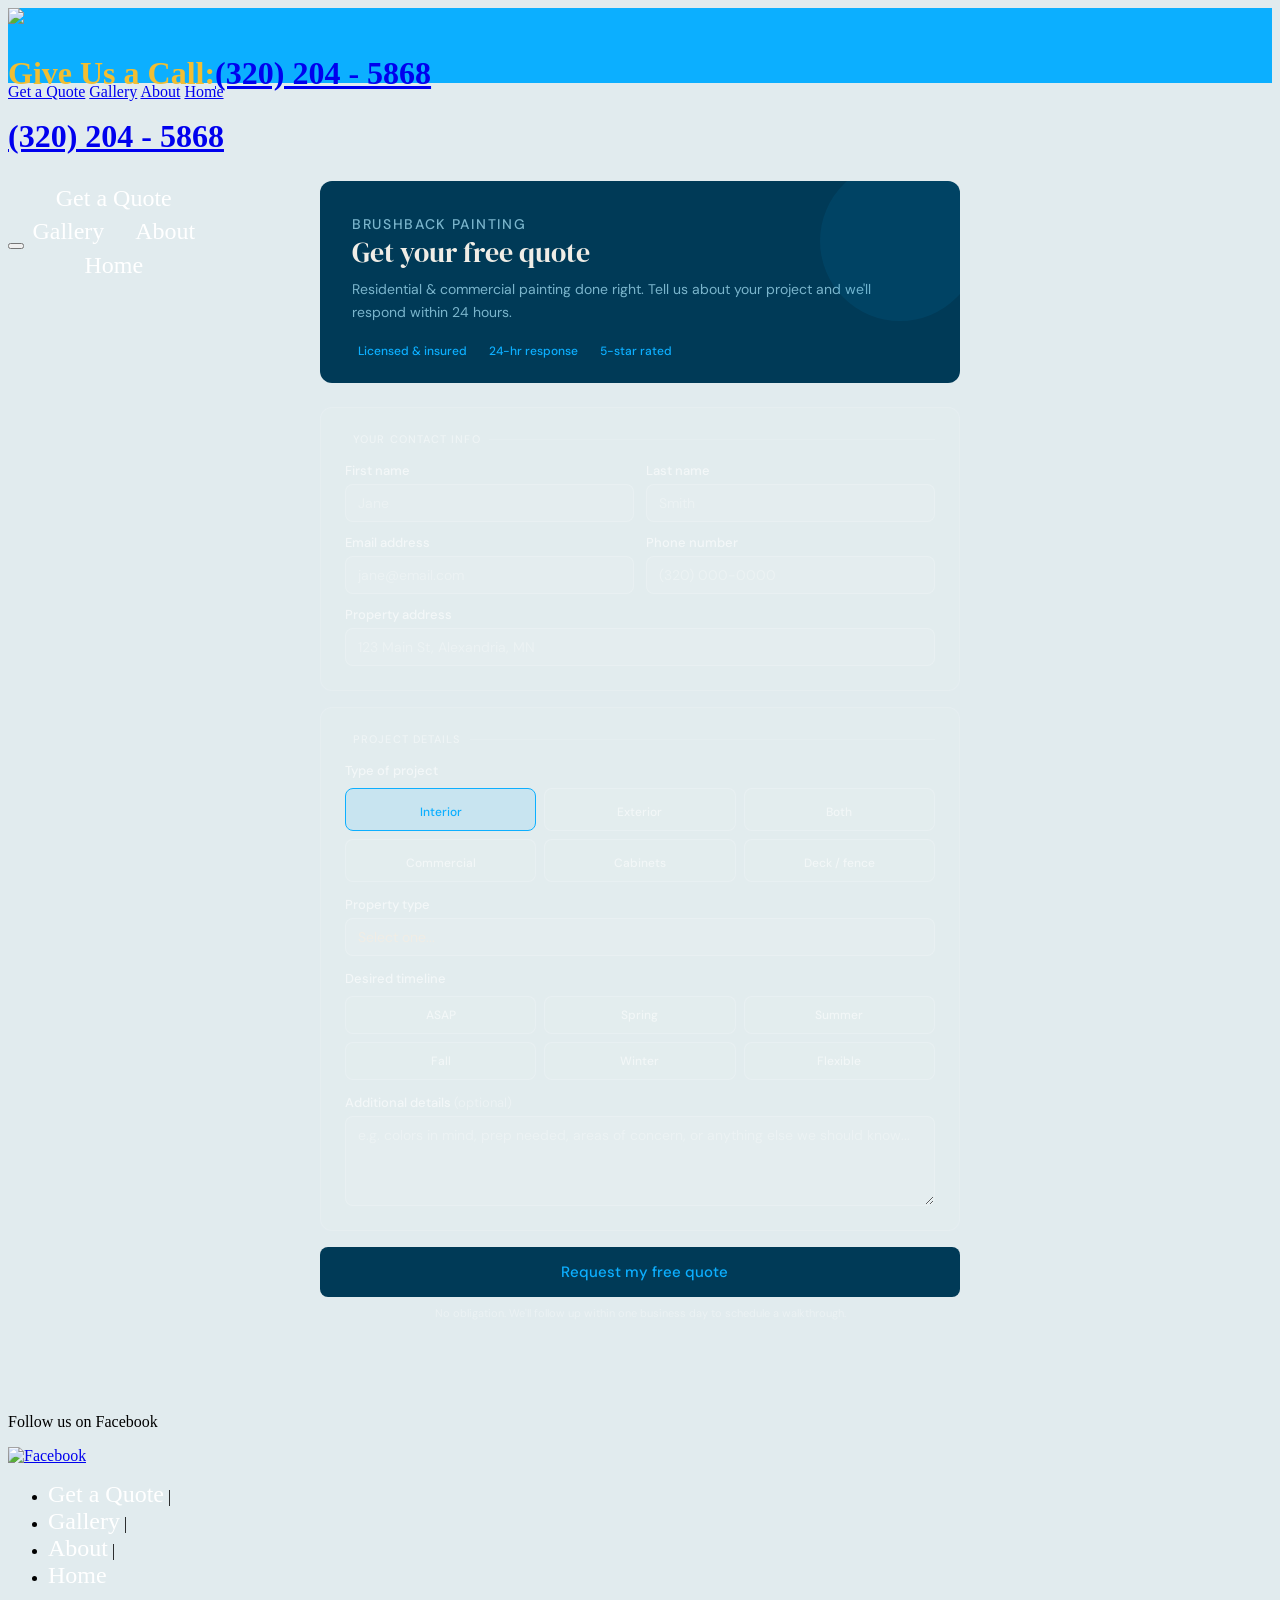
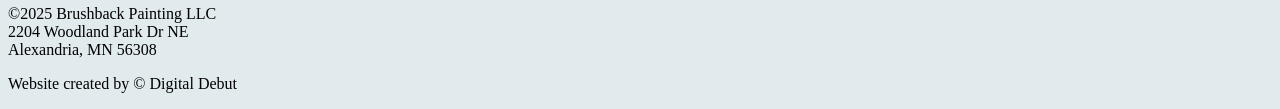
==== quote.html @ 73f0c844 "Add files via upload" ====
<!DOCTYPE html>
<html lang="en">

<head>
  <!-- Google Tag Manager -->
  <script>(function(w,d,s,l,i){w[l]=w[l]||[];w[l].push({'gtm.start':
    new Date().getTime(),event:'gtm.js'});var f=d.getElementsByTagName(s)[0],
    j=d.createElement(s),dl=l!='dataLayer'?'&l='+l:'';j.async=true;j.src=
    'https://www.googletagmanager.com/gtm.js?id='+i+dl;f.parentNode.insertBefore(j,f);
    })(window,document,'script','dataLayer','GTM-P9VCWCXB');</script>
  <!-- End Google Tag Manager -->

  <meta charset="utf-8" />
  <meta name="viewport" content="width=device-width, initial-scale=1.0" />
  <title>Free Quote | Brushback Painting | Alexandria MN</title>
  <link href="styles2.css" rel="stylesheet"/>

  <!-- Fonts from main site -->
  <link rel="preconnect" href="https://fonts.googleapis.com">
  <link rel="preconnect" href="https://fonts.gstatic.com" crossorigin>
  <link href="https://fonts.googleapis.com/css2?family=Averia+Serif+Libre&family=Cinzel+Decorative:wght@700&family=Kaushan+Script&family=DM+Serif+Display&family=DM+Sans:wght@400;500&display=swap" rel="stylesheet">

  <!-- Tabler icons -->
  <link rel="stylesheet" href="https://cdn.jsdelivr.net/npm/@tabler/icons-webfont@latest/tabler-icons.min.css">

  <link rel="icon" href="../images/favicon.ico" type="image/x-icon">

  <style>
    /* ── Quote page scoped styles ── */
    *, *::before, *::after { box-sizing: border-box; }

    .quote-page-wrap {
      min-height: calc(100vh - 160px);
      padding: 3rem 1rem 4rem;
      display: flex;
      justify-content: center;
      align-items: flex-start;
    }

    .quote-form-outer {
      width: 100%;
      max-width: 640px;
      font-family: 'DM Sans', sans-serif;
    }

    /* Hero banner */
    .qf-hero {
      background: #003a57;
      border-radius: 12px;
      padding: 2rem 2rem 1.5rem;
      margin-bottom: 1.5rem;
      position: relative;
      overflow: hidden;
    }
    .qf-hero::before {
      content: '';
      position: absolute;
      right: -20px; top: -20px;
      width: 160px; height: 160px;
      border-radius: 50%;
      background: rgba(12,175,255,0.08);
    }
    .qf-eyebrow {
      font-size: 11px;
      font-weight: 500;
      letter-spacing: 0.12em;
      text-transform: uppercase;
      color: #0CAFFF;
      margin: 0 0 10px;
    }
    .qf-hero h1 {
      font-family: 'DM Serif Display', serif;
      font-size: 28px;
      font-weight: 400;
      color: #f0ede6;
      margin: 0 0 8px;
      line-height: 1.25;
    }
    .qf-hero p {
      font-size: 14px;
      color: #7ab5cc;
      margin: 0;
      line-height: 1.6;
    }
    .qf-trust {
      display: flex;
      gap: 16px;
      margin-top: 1.25rem;
      flex-wrap: wrap;
    }
    .qf-trust-item {
      display: flex;
      align-items: center;
      gap: 6px;
      font-size: 12px;
      color: #0CAFFF;
      font-weight: 500;
    }
    .qf-trust-item i { font-size: 14px; }

    /* Cards */
    .qf-card {
      background: rgba(255,255,255,0.05);
      border: 0.5px solid rgba(255,255,255,0.12);
      border-radius: 12px;
      padding: 1.5rem;
      margin-bottom: 1rem;
    }
    .qf-section-label {
      font-size: 11px;
      font-weight: 500;
      letter-spacing: 0.1em;
      text-transform: uppercase;
      color: rgba(255,255,255,0.45);
      margin: 0 0 1rem;
      display: flex;
      align-items: center;
      gap: 8px;
    }
    .qf-section-label i { font-size: 14px; color: #0CAFFF; }
    .qf-section-label::after {
      content: '';
      flex: 1;
      height: 0.5px;
      background: rgba(255,255,255,0.1);
    }

    /* Grid */
    .qf-grid-2 {
      display: grid;
      grid-template-columns: 1fr 1fr;
      gap: 12px;
    }

    /* Fields */
    .qf-field {
      display: flex;
      flex-direction: column;
      gap: 5px;
    }
    .qf-field label {
      font-size: 13px;
      font-weight: 500;
      color: rgba(255,255,255,0.6);
    }
    .qf-field input,
    .qf-field select,
    .qf-field textarea {
      font-family: 'DM Sans', sans-serif;
      font-size: 14px;
      width: 100%;
      background: rgba(255,255,255,0.07);
      border: 0.5px solid rgba(255,255,255,0.18);
      border-radius: 8px;
      padding: 9px 12px;
      color: #f0ede6;
      outline: none;
      transition: border-color 0.15s, box-shadow 0.15s;
      -webkit-appearance: none;
    }
    .qf-field input::placeholder,
    .qf-field textarea::placeholder { color: rgba(255,255,255,0.3); }
    .qf-field select option { background: #1a2e3a; color: #f0ede6; }
    .qf-field input:focus,
    .qf-field select:focus,
    .qf-field textarea:focus {
      border-color: #0CAFFF;
      box-shadow: 0 0 0 2px rgba(12,175,255,0.2);
    }
    .qf-field textarea { resize: vertical; min-height: 90px; }

    /* Select buttons (shared by both grids) */
    .qf-btn-grid-3 {
      display: grid;
      grid-template-columns: repeat(3, 1fr);
      gap: 8px;
      margin-top: 4px;
    }
    .qf-select-btn {
      background: rgba(255,255,255,0.05);
      border: 0.5px solid rgba(255,255,255,0.18);
      border-radius: 8px;
      padding: 10px 8px;
      cursor: pointer;
      text-align: center;
      display: flex;
      flex-direction: column;
      align-items: center;
      gap: 5px;
      font-family: 'DM Sans', sans-serif;
      transition: border-color 0.15s, background 0.15s;
    }
    .qf-select-btn i { font-size: 20px; color: rgba(255,255,255,0.45); }
    .qf-select-btn span { font-size: 12px; font-weight: 500; color: rgba(255,255,255,0.55); }
    .qf-select-btn.selected {
      background: rgba(12,175,255,0.12);
      border-color: #0CAFFF;
      border-width: 1.5px;
    }
    .qf-select-btn.selected i,
    .qf-select-btn.selected span { color: #0CAFFF; }

    /* Submit button */
    .qf-submit {
      width: 100%;
      background-color: #003a57;
      color: #0CAFFF;
      border: none;
      border-radius: 8px;
      padding: 15px;
      font-family: 'DM Sans', sans-serif;
      font-size: 15px;
      font-weight: 500;
      cursor: pointer;
      display: flex;
      align-items: center;
      justify-content: center;
      gap: 8px;
      margin-top: 0.5rem;
      transition: opacity 0.15s;
    }
    .qf-submit:hover { opacity: 0.85; }
    .qf-submit i { font-size: 16px; color: #0CAFFF; }

    .qf-fine {
      font-size: 11px;
      color: rgba(255,255,255,0.35);
      text-align: center;
      margin-top: 8px;
      line-height: 1.5;
    }

    /* Success state */
    .qf-success {
      display: none;
      background: rgba(12,175,255,0.1);
      border: 1.5px solid #0CAFFF;
      border-radius: 12px;
      padding: 2.5rem 2rem;
      text-align: center;
    }
    .qf-success i { font-size: 40px; color: #0CAFFF; display: block; margin-bottom: 14px; }
    .qf-success h2 {
      font-family: 'DM Serif Display', serif;
      font-weight: 400;
      font-size: 24px;
      color: #f0ede6;
      margin: 0 0 10px;
    }
    .qf-success p { font-size: 14px; color: #7ab5cc; margin: 0; line-height: 1.6; }

    /* Responsive */
    @media (max-width: 520px) {
      .qf-grid-2 { grid-template-columns: 1fr; }
      .qf-btn-grid-3 { grid-template-columns: repeat(2, 1fr); }
      .qf-hero h1 { font-size: 22px; }
    }
  </style>
</head>

<body>
  <!-- Google Tag Manager (noscript) -->
  <noscript><iframe src="https://www.googletagmanager.com/ns.html?id=GTM-P9VCWCXB"
    height="0" width="0" style="display:none;visibility:hidden"></iframe></noscript>
  <!-- End Google Tag Manager (noscript) -->

  <!-- ── HEADER (exact match to index.html) ── -->
  <header id="header">
    <div class="headercontainer" id="header-container">
      <a href="index.html">
        <div id="Branding">
          <img name="logo" src="./images/logo2.jpg">
        </div>
      </a>

      <h2 id="text">Give Us a Call:<a href="tel:3202045868" id="call-now1" class="call-class">(320) 204 - 5868</a></h2>
      <h2 id="text2"><a href="tel:3202045868" id="call-now1" class="call-class">(320) 204 - 5868</a></h2>

      <nav>
        <ul>
          <li><a href="quote.html" class="nav" id="active">Get a Quote</a></li>
          <li><a href="gallery.html" class="nav">Gallery</a></li>
          <li><a href="about.html" class="nav">About</a></li>
          <li><a href="index.html" class="nav">Home</a></li>
        </ul>
      </nav>

      <button class="hamburger">
        <div class="bar"></div>
      </button>
    </div>
  </header>

  <nav class="mobile-nav">
    <a href="quote.html">Get a Quote</a>
    <a href="gallery.html">Gallery</a>
    <a href="about.html">About</a>
    <a href="index.html">Home</a>
  </nav>

  <!-- ── QUOTE FORM ── -->
  <div class="quote-page-wrap">
    <div class="quote-form-outer">

      <div class="qf-hero">
        <p class="qf-eyebrow">Brushback Painting</p>
        <h1>Get your free quote</h1>
        <p>Residential &amp; commercial painting done right. Tell us about your project and we'll respond within 24 hours.</p>
        <div class="qf-trust">
          <div class="qf-trust-item"><i class="ti ti-shield-check"></i> Licensed &amp; insured</div>
          <div class="qf-trust-item"><i class="ti ti-clock"></i> 24-hr response</div>
          <div class="qf-trust-item"><i class="ti ti-star"></i> 5-star rated</div>
        </div>
      </div>

      <form id="quoteForm">

        <!-- Contact info -->
        <div class="qf-card">
          <p class="qf-section-label"><i class="ti ti-user"></i> Your contact info</p>
          <div class="qf-grid-2" style="margin-bottom:12px;">
            <div class="qf-field">
              <label for="firstName">First name</label>
              <input type="text" id="firstName" placeholder="Jane" required />
            </div>
            <div class="qf-field">
              <label for="lastName">Last name</label>
              <input type="text" id="lastName" placeholder="Smith" required />
            </div>
          </div>
          <div class="qf-grid-2" style="margin-bottom:12px;">
            <div class="qf-field">
              <label for="email">Email address</label>
              <input type="email" id="email" placeholder="jane@email.com" required />
            </div>
            <div class="qf-field">
              <label for="phone">Phone number</label>
              <input type="tel" id="phone" placeholder="(320) 000-0000" />
            </div>
          </div>
          <div class="qf-field">
            <label for="address">Property address</label>
            <input type="text" id="address" placeholder="123 Main St, Alexandria, MN" required />
          </div>
        </div>

        <!-- Project details -->
        <div class="qf-card">
          <p class="qf-section-label"><i class="ti ti-brush"></i> Project details</p>

          <div class="qf-field" style="margin-bottom:14px;">
            <label>Type of project</label>
            <div class="qf-btn-grid-3" id="serviceGrid">
              <button type="button" class="qf-select-btn selected" data-value="interior">
                <i class="ti ti-home"></i><span>Interior</span>
              </button>
              <button type="button" class="qf-select-btn" data-value="exterior">
                <i class="ti ti-building"></i><span>Exterior</span>
              </button>
              <button type="button" class="qf-select-btn" data-value="both">
                <i class="ti ti-layers-intersect"></i><span>Both</span>
              </button>
              <button type="button" class="qf-select-btn" data-value="commercial">
                <i class="ti ti-building-skyscraper"></i><span>Commercial</span>
              </button>
              <button type="button" class="qf-select-btn" data-value="cabinet">
                <i class="ti ti-layout-columns"></i><span>Cabinets</span>
              </button>
              <button type="button" class="qf-select-btn" data-value="deck">
                <i class="ti ti-fence"></i><span>Deck / fence</span>
              </button>
            </div>
            <input type="hidden" id="serviceType" value="interior" />
          </div>

          <div class="qf-field" style="margin-bottom:14px;">
            <label for="propertyType">Property type</label>
            <select id="propertyType">
              <option value="">Select one...</option>
              <option>Single-family home</option>
              <option>Condo / townhouse</option>
              <option>Multi-family</option>
              <option>Office / retail</option>
              <option>Warehouse / industrial</option>
              <option>Other</option>
            </select>
          </div>

          <div class="qf-field" style="margin-bottom:14px;">
            <label>Desired timeline</label>
            <div class="qf-btn-grid-3" id="timelineGrid">
              <button type="button" class="qf-select-btn" data-value="asap"><span>ASAP</span></button>
              <button type="button" class="qf-select-btn" data-value="spring"><span>Spring</span></button>
              <button type="button" class="qf-select-btn" data-value="summer"><span>Summer</span></button>
              <button type="button" class="qf-select-btn" data-value="fall"><span>Fall</span></button>
              <button type="button" class="qf-select-btn" data-value="winter"><span>Winter</span></button>
              <button type="button" class="qf-select-btn" data-value="flexible"><span>Flexible</span></button>
            </div>
            <input type="hidden" id="timeline" value="" />
          </div>

          <div class="qf-field">
            <label for="notes">Additional details <span style="font-weight:400;color:rgba(255,255,255,0.35);">(optional)</span></label>
            <textarea id="notes" placeholder="e.g. colors in mind, prep needed, areas of concern, or anything else we should know..."></textarea>
          </div>
        </div>

        <button type="submit" class="qf-submit">
          <i class="ti ti-send"></i> Request my free quote
        </button>
        <p class="qf-fine">No obligation. We'll follow up within one business day to schedule a walkthrough.</p>

      </form>

      <div class="qf-success" id="successMsg">
        <i class="ti ti-circle-check"></i>
        <h2>Quote request sent!</h2>
        <p>Thanks — a member of the Brushback team will be in touch within 24 hours to schedule your free walkthrough estimate.</p>
      </div>

    </div>
  </div>

  <!-- ── FOOTER (exact match to index.html) ── -->
  <footer>
    <div class="footercontainer">
      <div class="socials">
        <p>Follow us on Facebook</p>
        <a href="https://www.facebook.com/profile.php?id=100064533528432" target="_blank">
          <img src="./images/facebook.png" id="facebook" alt="Facebook">
        </a>
      </div>

      <div class="footernav">
        <ul>
          <li><a href="quote.html" id="call-now" class="call-class">Get a Quote</a> | </li>
          <li><a href="gallery.html">Gallery</a> | </li>
          <li><a href="about.html">About</a> | </li>
          <li><a href="index.html">Home</a></li>
        </ul>
      </div>

      <div class="address">
        <p>&copy;2025 Brushback Painting LLC<br>2204 Woodland Park Dr NE<br>Alexandria, MN 56308</p>
      </div>
    </div>

    <div class="footer-cap">
      <div><p>Website created by &copy; Digital Debut</p></div>
    </div>
  </footer>

  <script src="javascript.js"></script>

  <script>
    // Service type buttons
    document.getElementById('serviceGrid').addEventListener('click', function(e) {
      const btn = e.target.closest('.qf-select-btn');
      if (!btn) return;
      this.querySelectorAll('.qf-select-btn').forEach(b => b.classList.remove('selected'));
      btn.classList.add('selected');
      document.getElementById('serviceType').value = btn.dataset.value;
    });

    // Timeline buttons
    document.getElementById('timelineGrid').addEventListener('click', function(e) {
      const btn = e.target.closest('.qf-select-btn');
      if (!btn) return;
      this.querySelectorAll('.qf-select-btn').forEach(b => b.classList.remove('selected'));
      btn.classList.add('selected');
      document.getElementById('timeline').value = btn.dataset.value;
    });

    // Form submit
    document.getElementById('quoteForm').addEventListener('submit', function(e) {
      e.preventDefault();
      this.style.display = 'none';
      document.getElementById('successMsg').style.display = 'block';
      window.scrollTo({ top: 0, behavior: 'smooth' });
    });
  </script>

</body>
</html>
---- styles2.css ----
header {
	width: 100%;
	height: 75px;
	background-color: #0CAFFF;
	display: flex;
}

body{
	font-family:garamond, serif;
	background-color: #E1EBEE;
}

h2 {
  color: #f1be32;
  font-size: min(7vw, 2.0em);
}

nav {
	width: 50%;
  max-width: 600px;
  height: 50px;
}

nav > ul {
  display: flex;
  justify-content: space-evenly;
flex-wrap: wrap;
  align-items: center;
  padding-inline-start: 0;
  margin-block: 0;
  height: 100%;
}

nav > ul > li {
  color: #dfdfe2;
  margin: 0 0.2rem;
  padding: 0.2rem;
  display: block;
}

nav > ul > li:hover {
  background-color: #dfdfe2;
  color: #1b1b32;
  cursor: pointer;
}

li > a {
  color: white;
  text-decoration: none;
  font-size: min(7vw, 1.5em)
}
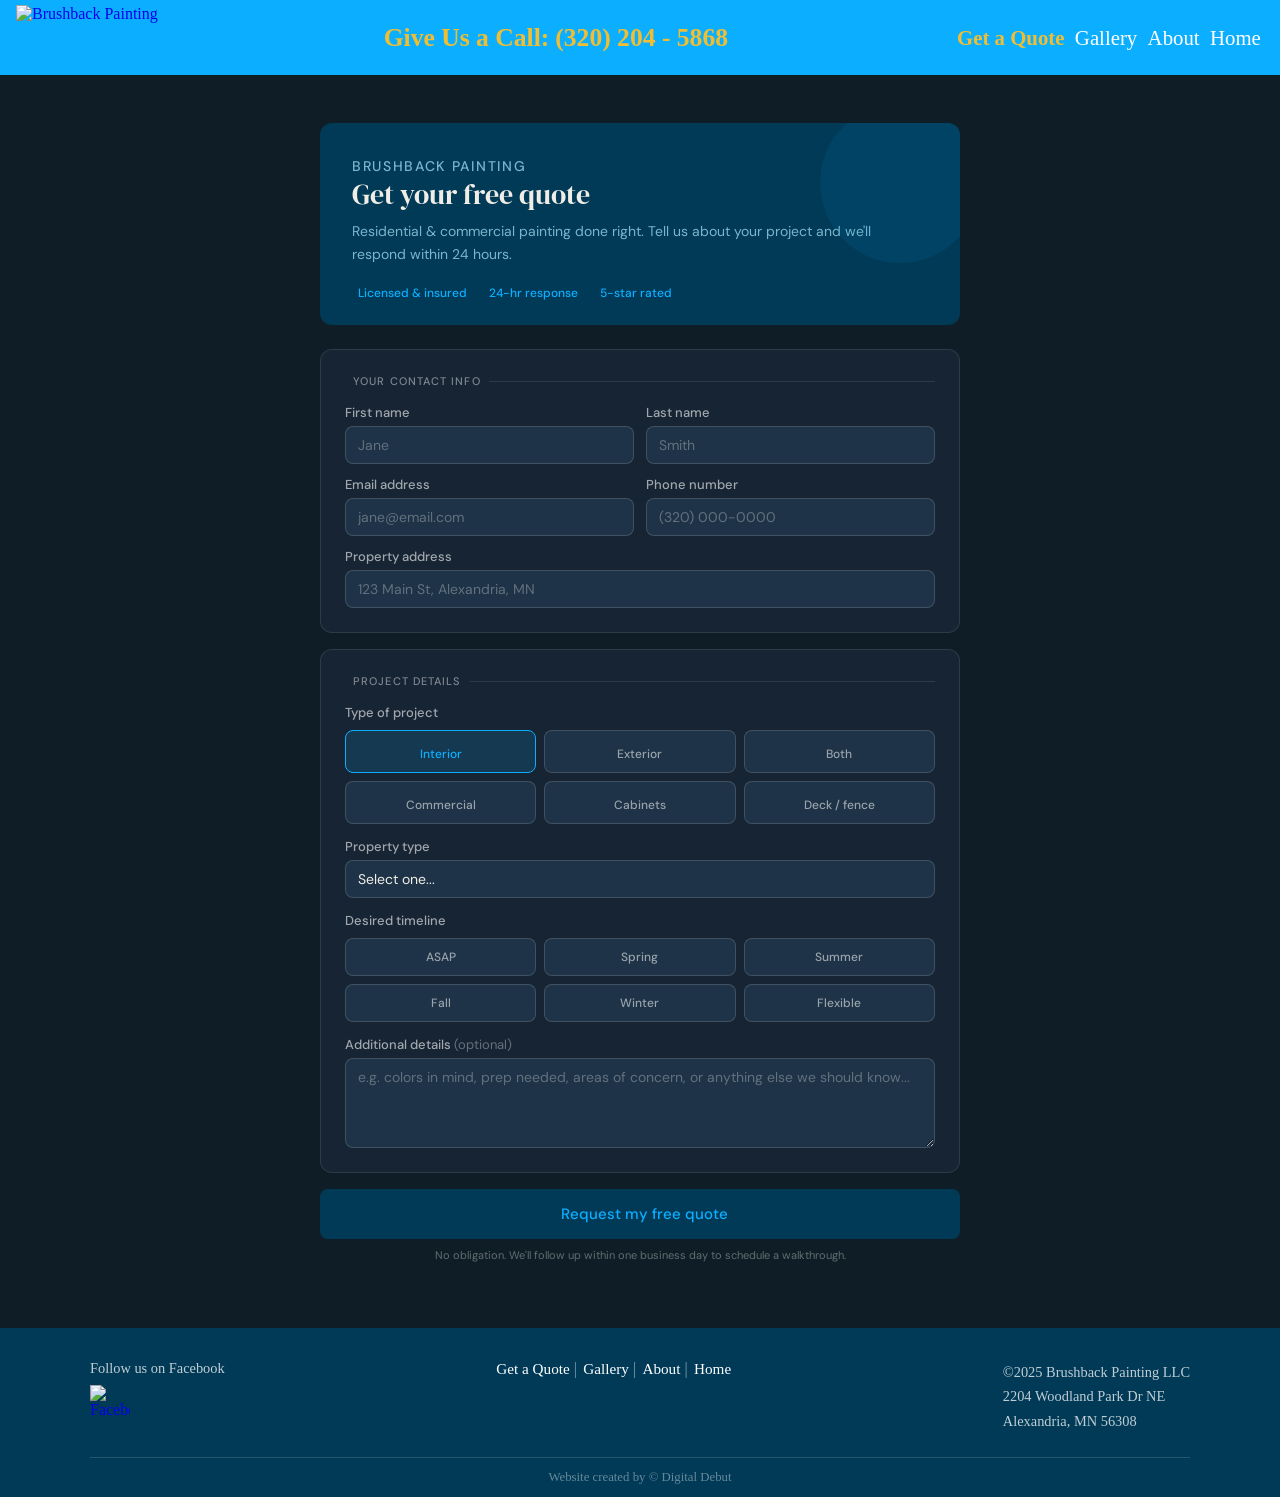
==== commit e32f32dc: "Add files via upload" ====
--- a/quote.html
+++ b/quote.html
@@ -13,24 +13,141 @@
   <meta charset="utf-8" />
   <meta name="viewport" content="width=device-width, initial-scale=1.0" />
   <title>Free Quote | Brushback Painting | Alexandria MN</title>
-  <link href="styles2.css" rel="stylesheet"/>
-
-  <!-- Fonts from main site -->
+
   <link rel="preconnect" href="https://fonts.googleapis.com">
   <link rel="preconnect" href="https://fonts.gstatic.com" crossorigin>
   <link href="https://fonts.googleapis.com/css2?family=Averia+Serif+Libre&family=Cinzel+Decorative:wght@700&family=Kaushan+Script&family=DM+Serif+Display&family=DM+Sans:wght@400;500&display=swap" rel="stylesheet">
-
-  <!-- Tabler icons -->
   <link rel="stylesheet" href="https://cdn.jsdelivr.net/npm/@tabler/icons-webfont@latest/tabler-icons.min.css">
-
-  <link rel="icon" href="../images/favicon.ico" type="image/x-icon">
+  <link rel="icon" href="./images/favicon.ico" type="image/x-icon">
 
   <style>
-    /* ── Quote page scoped styles ── */
-    *, *::before, *::after { box-sizing: border-box; }
-
+    /* RESET */
+    *, *::before, *::after { box-sizing: border-box; margin: 0; padding: 0; }
+
+    body {
+      font-family: garamond, serif;
+      background-color: #0f1e26;
+      min-height: 100vh;
+      display: flex;
+      flex-direction: column;
+    }
+
+    a { text-decoration: none; }
+    img { display: block; }
+
+    /* ── HEADER ── */
+    header {
+      width: 100%;
+      height: 75px;
+      background-color: #0CAFFF;
+      display: flex;
+      position: sticky;
+      top: 0;
+      z-index: 100;
+    }
+
+    .headercontainer {
+      width: 100%;
+      height: 100%;
+      display: flex;
+      align-items: center;
+      justify-content: space-between;
+      padding: 0 1rem;
+    }
+
+    #Branding img {
+      height: 65px;
+      width: auto;
+    }
+
+    #text {
+      color: #f1be32;
+      font-size: min(7vw, 1.6em);
+      white-space: nowrap;
+    }
+
+    #text2 {
+      display: none;
+      color: #f1be32;
+      font-size: min(7vw, 1.6em);
+    }
+
+    .call-class {
+      color: #f1be32;
+      margin-left: 6px;
+    }
+
+    header nav {
+      width: auto;
+      height: 50px;
+    }
+
+    header nav ul {
+      display: flex;
+      justify-content: space-evenly;
+      flex-wrap: wrap;
+      align-items: center;
+      list-style: none;
+      height: 100%;
+      gap: 0.25rem;
+    }
+
+    header nav ul li {
+      display: block;
+      padding: 0.2rem;
+    }
+
+    header nav ul li:hover {
+      background-color: #dfdfe2;
+      cursor: pointer;
+    }
+
+    header nav ul li a {
+      color: white;
+      font-size: min(7vw, 1.3em);
+      white-space: nowrap;
+    }
+
+    header nav ul li:hover a { color: #1b1b32; }
+
+    .nav-active { color: #f1be32 !important; font-weight: bold; }
+
+    /* Hamburger button */
+    .hamburger {
+      display: none;
+      background: none;
+      border: none;
+      cursor: pointer;
+      padding: 10px;
+      flex-direction: column;
+      gap: 6px;
+    }
+    .hamburger span {
+      display: block;
+      width: 25px;
+      height: 3px;
+      background: white;
+      border-radius: 2px;
+    }
+
+    /* Mobile nav */
+    .mobile-nav {
+      display: none;
+      flex-direction: column;
+      background-color: #0088cc;
+      padding: 0.5rem 1.5rem 1rem;
+    }
+    .mobile-nav a {
+      color: white;
+      font-size: 1.2em;
+      padding: 0.6rem 0;
+      border-bottom: 1px solid rgba(255,255,255,0.2);
+    }
+    .mobile-nav.open { display: flex; }
+
+    /* ── PAGE BODY ── */
     .quote-page-wrap {
-      min-height: calc(100vh - 160px);
+      flex: 1;
       padding: 3rem 1rem 4rem;
       display: flex;
       justify-content: center;
@@ -43,7 +160,7 @@
       font-family: 'DM Sans', sans-serif;
     }
 
-    /* Hero banner */
+    /* Hero */
     .qf-hero {
       background: #003a57;
       border-radius: 12px;
@@ -100,12 +217,13 @@
 
     /* Cards */
     .qf-card {
-      background: rgba(255,255,255,0.05);
-      border: 0.5px solid rgba(255,255,255,0.12);
+      background: #162433;
+      border: 1px solid rgba(255,255,255,0.1);
       border-radius: 12px;
       padding: 1.5rem;
       margin-bottom: 1rem;
     }
+
     .qf-section-label {
       font-size: 11px;
       font-weight: 500;
@@ -125,14 +243,12 @@
       background: rgba(255,255,255,0.1);
     }
 
-    /* Grid */
     .qf-grid-2 {
       display: grid;
       grid-template-columns: 1fr 1fr;
       gap: 12px;
     }
 
-    /* Fields */
     .qf-field {
       display: flex;
       flex-direction: column;
@@ -142,6 +258,7 @@
       font-size: 13px;
       font-weight: 500;
       color: rgba(255,255,255,0.6);
+      font-family: 'DM Sans', sans-serif;
     }
     .qf-field input,
     .qf-field select,
@@ -149,14 +266,14 @@
       font-family: 'DM Sans', sans-serif;
       font-size: 14px;
       width: 100%;
-      background: rgba(255,255,255,0.07);
-      border: 0.5px solid rgba(255,255,255,0.18);
+      background: #1e3347;
+      border: 1px solid rgba(255,255,255,0.15);
       border-radius: 8px;
       padding: 9px 12px;
       color: #f0ede6;
       outline: none;
-      transition: border-color 0.15s, box-shadow 0.15s;
       -webkit-appearance: none;
+      appearance: none;
     }
     .qf-field input::placeholder,
     .qf-field textarea::placeholder { color: rgba(255,255,255,0.3); }
@@ -169,7 +286,7 @@
     }
     .qf-field textarea { resize: vertical; min-height: 90px; }
 
-    /* Select buttons (shared by both grids) */
+    /* Toggle button grids */
     .qf-btn-grid-3 {
       display: grid;
       grid-template-columns: repeat(3, 1fr);
@@ -177,8 +294,8 @@
       margin-top: 4px;
     }
     .qf-select-btn {
-      background: rgba(255,255,255,0.05);
-      border: 0.5px solid rgba(255,255,255,0.18);
+      background: #1e3347;
+      border: 1px solid rgba(255,255,255,0.15);
       border-radius: 8px;
       padding: 10px 8px;
       cursor: pointer;
@@ -193,14 +310,14 @@
     .qf-select-btn i { font-size: 20px; color: rgba(255,255,255,0.45); }
     .qf-select-btn span { font-size: 12px; font-weight: 500; color: rgba(255,255,255,0.55); }
     .qf-select-btn.selected {
-      background: rgba(12,175,255,0.12);
+      background: rgba(12,175,255,0.15);
       border-color: #0CAFFF;
       border-width: 1.5px;
     }
     .qf-select-btn.selected i,
     .qf-select-btn.selected span { color: #0CAFFF; }
 
-    /* Submit button */
+    /* Submit */
     .qf-submit {
       width: 100%;
       background-color: #003a57;
@@ -228,9 +345,10 @@
       text-align: center;
       margin-top: 8px;
       line-height: 1.5;
-    }
-
-    /* Success state */
+      font-family: 'DM Sans', sans-serif;
+    }
+
+    /* Success */
     .qf-success {
       display: none;
       background: rgba(12,175,255,0.1);
@@ -249,7 +367,79 @@
     }
     .qf-success p { font-size: 14px; color: #7ab5cc; margin: 0; line-height: 1.6; }
 
-    /* Responsive */
+    /* ── FOOTER ── */
+    footer {
+      background-color: #003a57;
+      color: white;
+      padding: 2rem 1rem 0;
+    }
+
+    .footercontainer {
+      max-width: 1100px;
+      margin: 0 auto;
+      display: flex;
+      flex-wrap: wrap;
+      justify-content: space-between;
+      align-items: flex-start;
+      gap: 2rem;
+      padding-bottom: 1.5rem;
+      border-bottom: 1px solid rgba(255,255,255,0.15);
+    }
+
+    .socials p {
+      color: rgba(255,255,255,0.75);
+      font-size: 0.9em;
+      margin-bottom: 0.5rem;
+    }
+
+    #facebook { width: 40px; height: 40px; }
+
+    .footernav ul {
+      list-style: none;
+      display: flex;
+      flex-wrap: wrap;
+      gap: 0.4rem;
+      align-items: center;
+    }
+
+    .footernav ul li { color: rgba(255,255,255,0.5); }
+
+    .footernav ul li a {
+      color: white;
+      font-size: 0.95em;
+      transition: color 0.15s;
+    }
+
+    .footernav ul li a:hover { color: #0CAFFF; }
+
+    .address p {
+      color: rgba(255,255,255,0.75);
+      font-size: 0.9em;
+      line-height: 1.7;
+    }
+
+    .footer-cap {
+      text-align: center;
+      padding: 0.75rem;
+      font-size: 0.8em;
+      color: rgba(255,255,255,0.4);
+    }
+
+    /* ── RESPONSIVE ── */
+    @media (max-width: 768px) {
+      #text  { display: none; }
+      #text2 { display: block; }
+      header nav { display: none; }
+      .hamburger { display: flex; }
+
+      .footercontainer {
+        flex-direction: column;
+        align-items: center;
+        text-align: center;
+      }
+      .footernav ul { justify-content: center; }
+    }
+
     @media (max-width: 520px) {
       .qf-grid-2 { grid-template-columns: 1fr; }
       .qf-btn-grid-3 { grid-template-columns: repeat(2, 1fr); }
@@ -262,43 +452,43 @@
   <!-- Google Tag Manager (noscript) -->
   <noscript><iframe src="https://www.googletagmanager.com/ns.html?id=GTM-P9VCWCXB"
     height="0" width="0" style="display:none;visibility:hidden"></iframe></noscript>
-  <!-- End Google Tag Manager (noscript) -->
-
-  <!-- ── HEADER (exact match to index.html) ── -->
+
+  <!-- HEADER -->
   <header id="header">
     <div class="headercontainer" id="header-container">
+
       <a href="index.html">
         <div id="Branding">
-          <img name="logo" src="./images/logo2.jpg">
+          <img name="logo" src="./images/logo2.jpg" alt="Brushback Painting">
         </div>
       </a>
 
-      <h2 id="text">Give Us a Call:<a href="tel:3202045868" id="call-now1" class="call-class">(320) 204 - 5868</a></h2>
-      <h2 id="text2"><a href="tel:3202045868" id="call-now1" class="call-class">(320) 204 - 5868</a></h2>
+      <h2 id="text">Give Us a Call:<a href="tel:3202045868" class="call-class">(320) 204 - 5868</a></h2>
+      <h2 id="text2"><a href="tel:3202045868" class="call-class">(320) 204 - 5868</a></h2>
 
       <nav>
         <ul>
-          <li><a href="quote.html" class="nav" id="active">Get a Quote</a></li>
-          <li><a href="gallery.html" class="nav">Gallery</a></li>
-          <li><a href="about.html" class="nav">About</a></li>
-          <li><a href="index.html" class="nav">Home</a></li>
+          <li><a href="quote.html" class="nav-active">Get a Quote</a></li>
+          <li><a href="gallery.html">Gallery</a></li>
+          <li><a href="about.html">About</a></li>
+          <li><a href="index.html">Home</a></li>
         </ul>
       </nav>
 
-      <button class="hamburger">
-        <div class="bar"></div>
+      <button class="hamburger" id="hamburgerBtn" aria-label="Toggle menu">
+        <span></span><span></span><span></span>
       </button>
     </div>
   </header>
 
-  <nav class="mobile-nav">
+  <nav class="mobile-nav" id="mobileNav">
     <a href="quote.html">Get a Quote</a>
     <a href="gallery.html">Gallery</a>
     <a href="about.html">About</a>
     <a href="index.html">Home</a>
   </nav>
 
-  <!-- ── QUOTE FORM ── -->
+  <!-- QUOTE FORM -->
   <div class="quote-page-wrap">
     <div class="quote-form-outer">
 
@@ -315,7 +505,6 @@
 
       <form id="quoteForm">
 
-        <!-- Contact info -->
         <div class="qf-card">
           <p class="qf-section-label"><i class="ti ti-user"></i> Your contact info</p>
           <div class="qf-grid-2" style="margin-bottom:12px;">
@@ -344,7 +533,6 @@
           </div>
         </div>
 
-        <!-- Project details -->
         <div class="qf-card">
           <p class="qf-section-label"><i class="ti ti-brush"></i> Project details</p>
 
@@ -421,7 +609,7 @@
     </div>
   </div>
 
-  <!-- ── FOOTER (exact match to index.html) ── -->
+  <!-- FOOTER -->
   <footer>
     <div class="footercontainer">
       <div class="socials">
@@ -433,7 +621,7 @@
 
       <div class="footernav">
         <ul>
-          <li><a href="quote.html" id="call-now" class="call-class">Get a Quote</a> | </li>
+          <li><a href="quote.html">Get a Quote</a> | </li>
           <li><a href="gallery.html">Gallery</a> | </li>
           <li><a href="about.html">About</a> | </li>
           <li><a href="index.html">Home</a></li>
@@ -444,16 +632,18 @@
         <p>&copy;2025 Brushback Painting LLC<br>2204 Woodland Park Dr NE<br>Alexandria, MN 56308</p>
       </div>
     </div>
-
     <div class="footer-cap">
-      <div><p>Website created by &copy; Digital Debut</p></div>
+      <p>Website created by &copy; Digital Debut</p>
     </div>
   </footer>
 
-  <script src="javascript.js"></script>
-
   <script>
-    // Service type buttons
+    // Hamburger
+    document.getElementById('hamburgerBtn').addEventListener('click', function() {
+      document.getElementById('mobileNav').classList.toggle('open');
+    });
+
+    // Service buttons
     document.getElementById('serviceGrid').addEventListener('click', function(e) {
       const btn = e.target.closest('.qf-select-btn');
       if (!btn) return;
